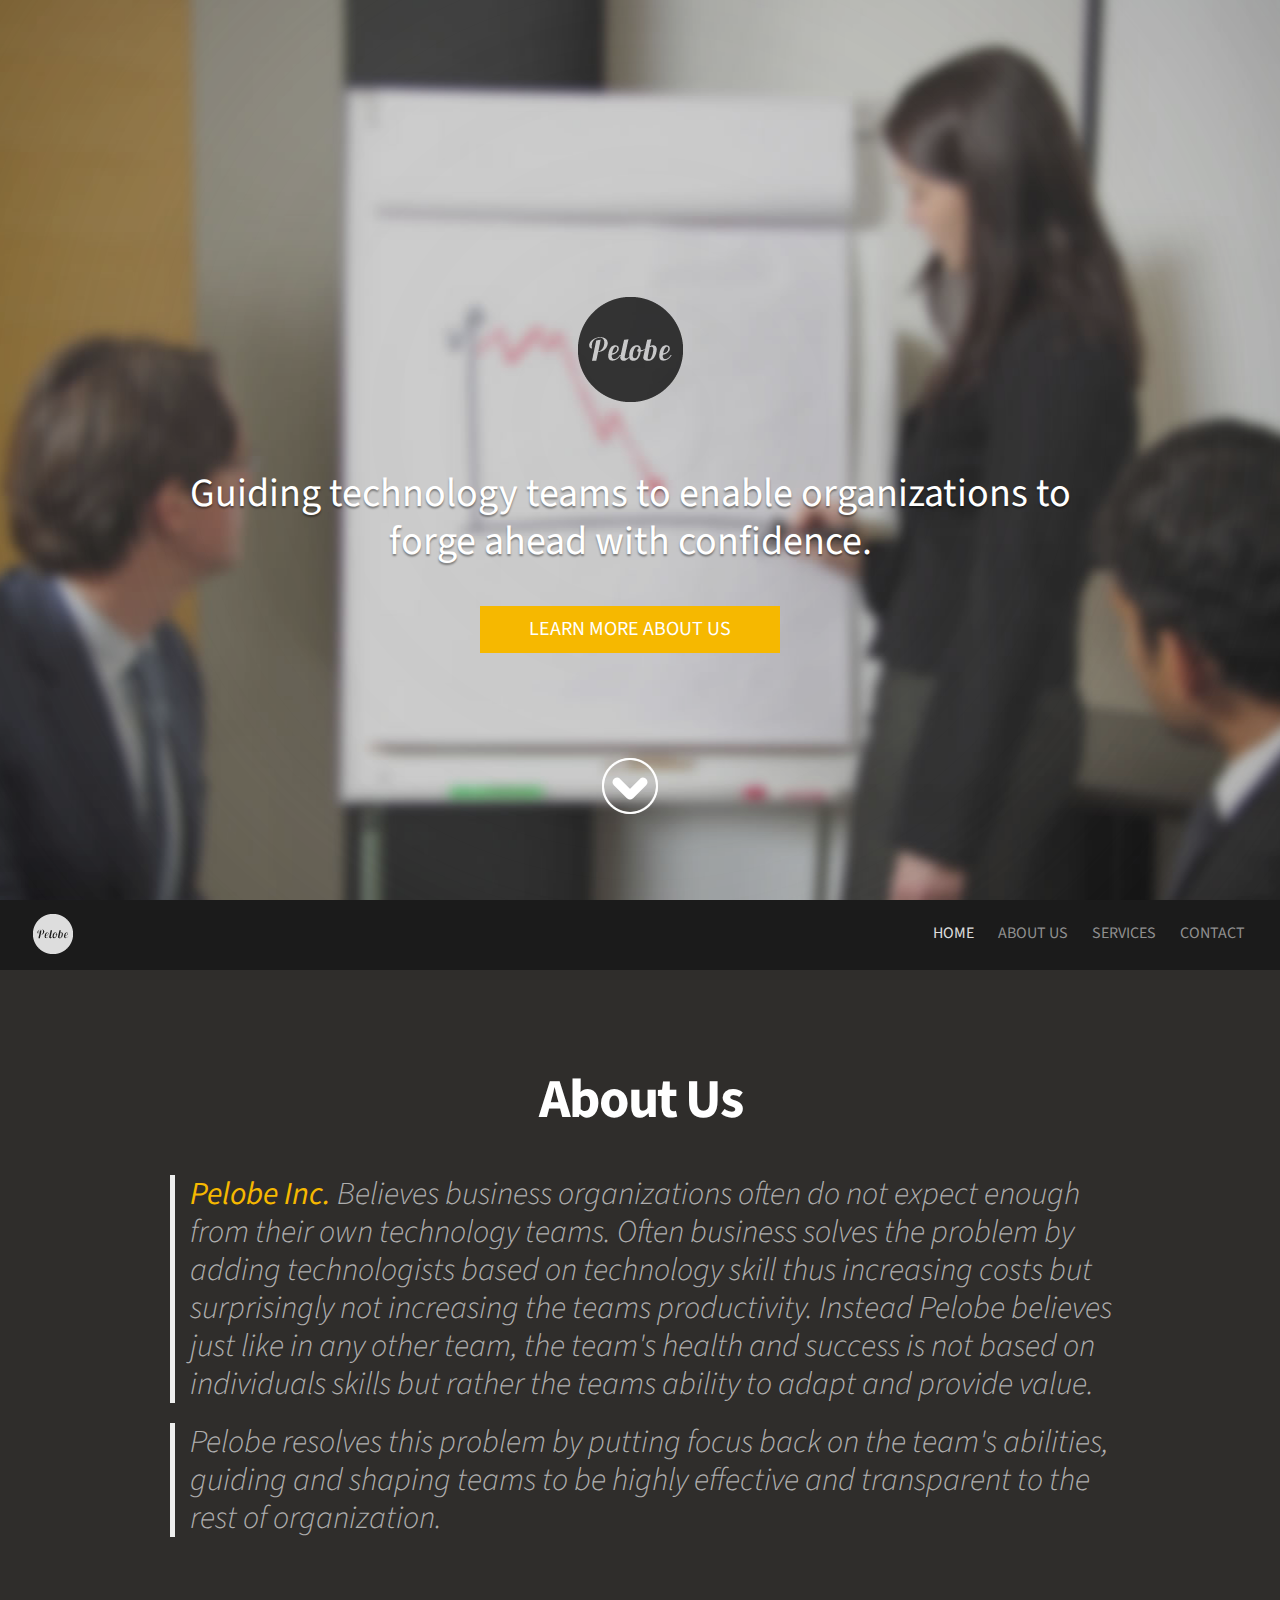
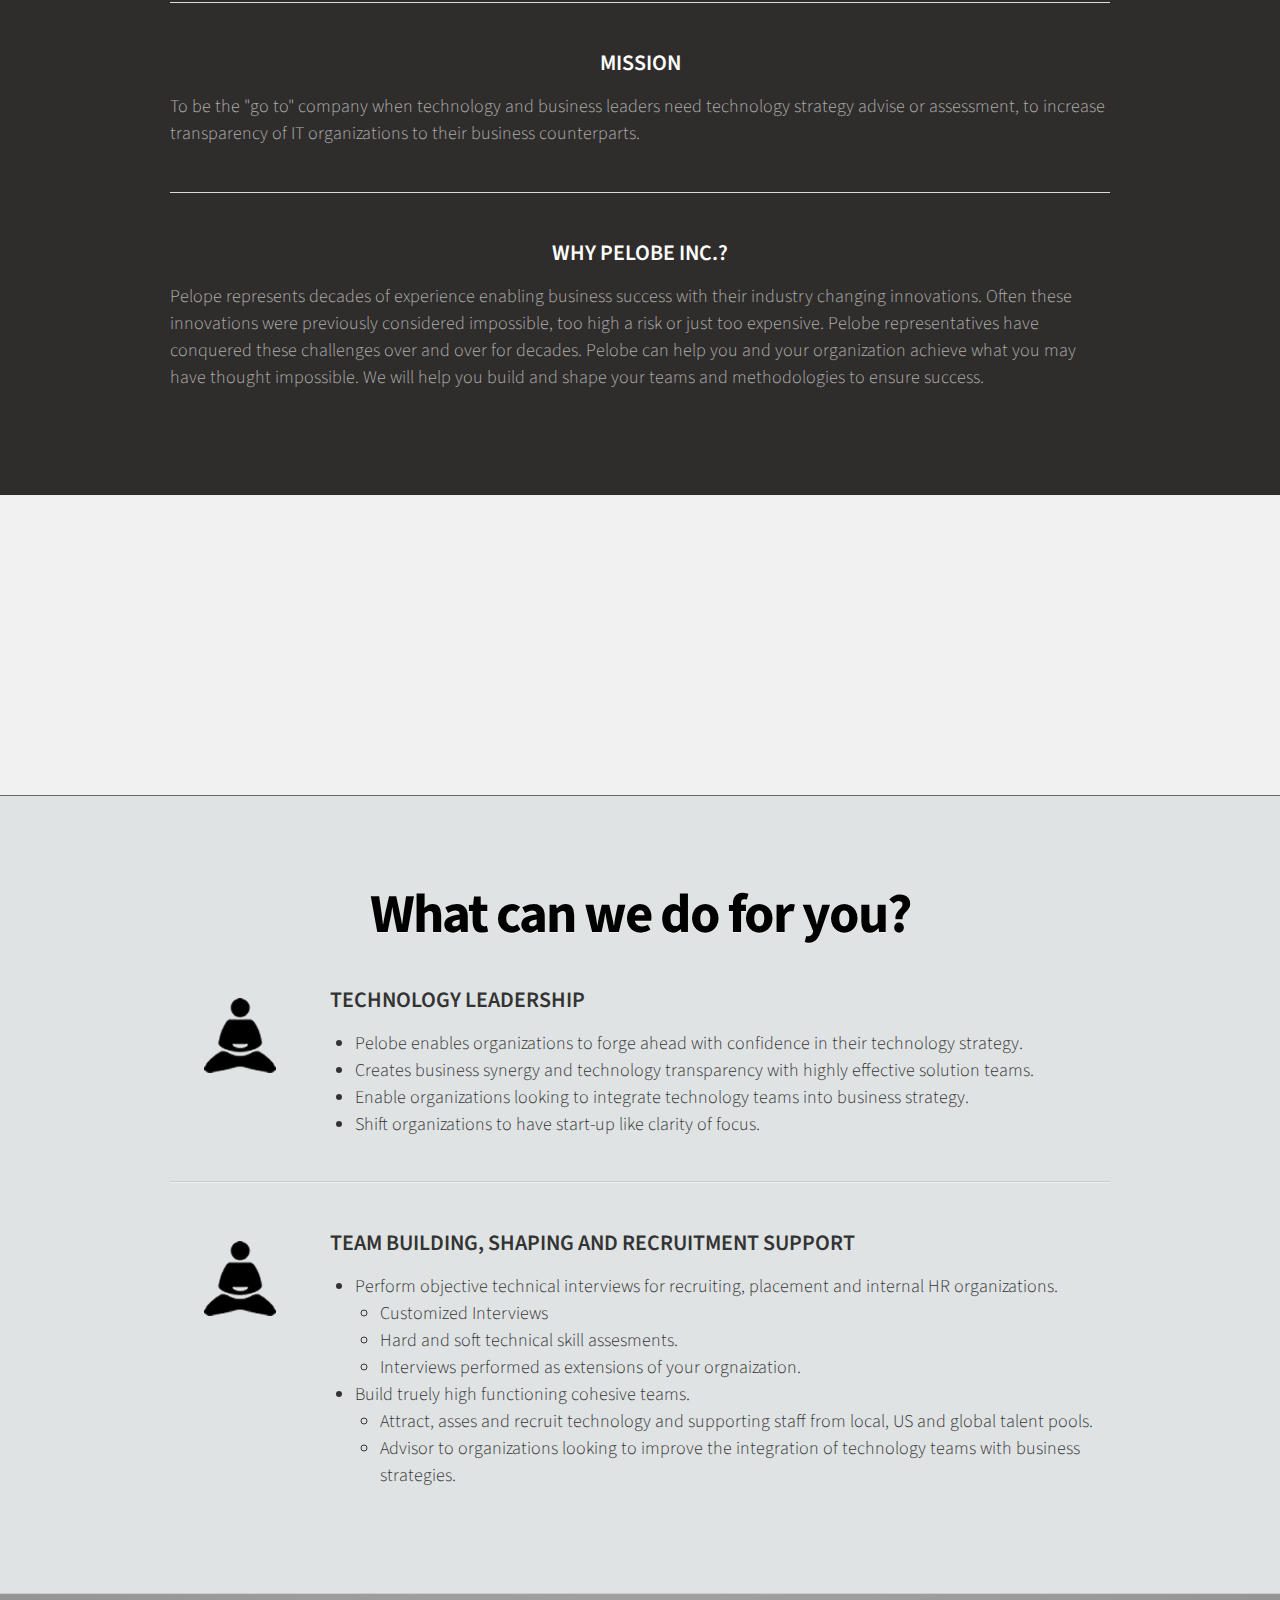
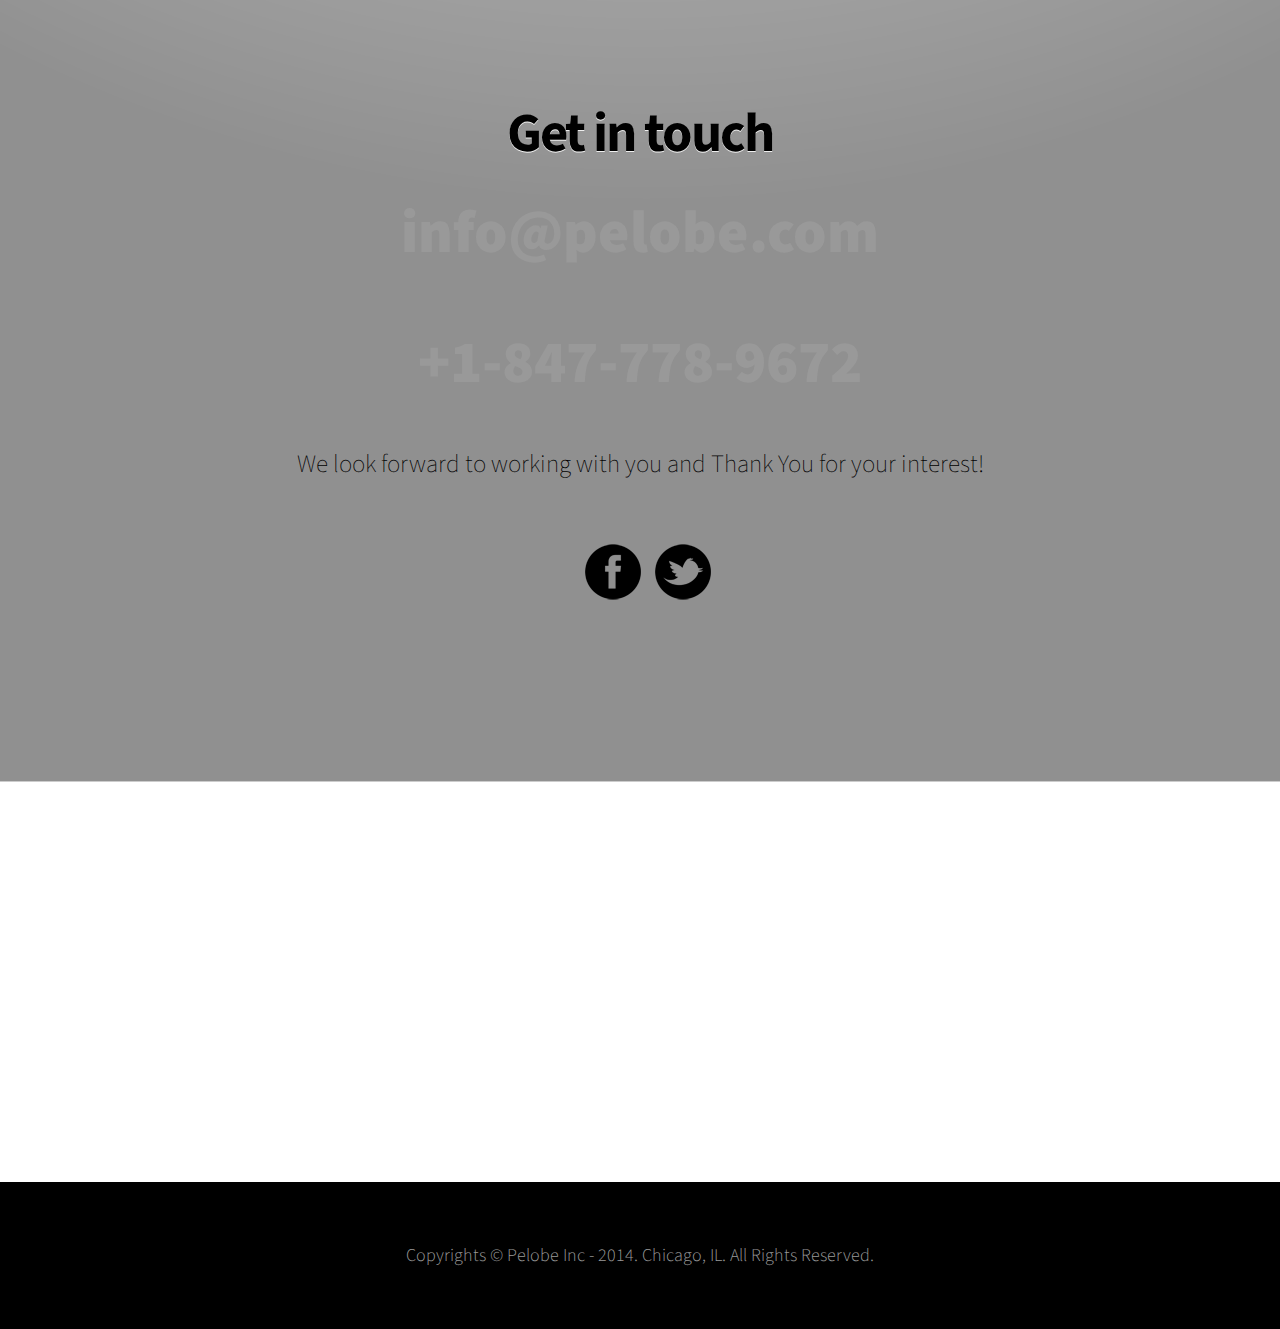
==== public/pelobe2.html @ 1c863369 "Testing new editor" ====
<!DOCTYPE html>
<html lang="en">
  <head>
    <meta charset="utf-8">
    <title>Pelobe Inc. - IT & Software Development Consulting</title>
    <meta name="description" content="">
    <meta name="author" content="">
    <meta name="viewport" content="width=device-width, initial-scale=1.0, maximum-scale=1.0">
    
    <link rel="shortcut icon" href="img/favicon.png" />
    <link href="css/bootstrap.css" rel="stylesheet">
    <link href="css/styles.css" rel="stylesheet">
    <link href="css/flexslider.css" rel="stylesheet">
    <link href="css/jquery.fancybox-1.3.4.css" rel="stylesheet">
    <link href="http://fonts.googleapis.com/css?family=Source+Sans+Pro:300,400,600,700,900,300italic,400italic" rel="stylesheet" type="text/css">
    <link href="http://fonts.googleapis.com/css?family=Source+Sans+Pro:200,300,200italic,300italic" rel="stylesheet" type="text/css">    
    <link href="css/bootstrap-responsive.css" rel="stylesheet">                    

    <!-- Le HTML5 shim, for IE6-8 support of HTML5 elements -->
    <!--[if lt IE 9]>
      <script src="http://html5shim.googlecode.com/svn/trunk/html5.js"></script>
    <![endif]-->
    
    <script>
      (function(i,s,o,g,r,a,m){i['GoogleAnalyticsObject']=r;i[r]=i[r]||function(){
      (i[r].q=i[r].q||[]).push(arguments)},i[r].l=1*new Date();a=s.createElement(o),
      m=s.getElementsByTagName(o)[0];a.async=1;a.src=g;m.parentNode.insertBefore(a,m)
      })(window,document,'script','//www.google-analytics.com/analytics.js','ga');

      ga('create', 'UA-XXXXXXXX-XX', 'SITE-NAME');
      ga('send', 'pageview');

    </script>
  </head>
    
  <body>
      <section id="home" >
          <div class="container">
              <div class="row ">
                  <div>
                      <div id="branding">
                        <span id="logo"></span>
                        <h4>Guiding technology teams to enable organizations to forge ahead with confidence.</h4>
                        <a href="#about">Learn more about us</a>
                      </div>
                      <div id="arrow" class="hidden-phone"><a href="#about"></a></div>
                      <div id="home_bg" class="hidden-phone hidden-tablet" data-stellar-background-ratio="0.5" data-stellar-vertical-offset="0"></div>
                  </div>
              </div>
          </div>
      </section>
      
      <div class="nav-container hidden-phone">
          <nav>
              <div id="logo_small"><a href="#home"><img src="img/logo_small.png" alt="Logo small" ></a></div>
              <ul>
                  <li><a href="#home" class="selected">Home</a></li>
                  <li><a href="#about">About Us</a></li>
                  <li><a href="#services">Services</a></li>
                  <li><a href="#start_project">Contact</a></li>
              </ul>
          </nav>
      </div>
      
      <section id="about">
          <div class="header" >
              <div class="container visible-desktop" id="parallax" data-stellar-ratio="1.1" data-stellar-vertical-offset="0"></div>
              <div class="container visible-tablet" id="parallax_mobile" ></div>
              <div class="container visible-desktop" id="parallax_2" data-stellar-ratio="0.8" data-stellar-vertical-offset="50"></div>
              <div class="container visible-tablet" id="parallax_2_mobile" ></div>
              <div class="container visible-desktop" id="about_header" data-stellar-background-ratio="0.6" data-stellar-vertical-offset="0"><h1>ABOUT US</h1></div>
              <div class="container visible-tablet" id="about_header_mobile" ><h1>ABOUT US</h1></div>
          </div>
          
          <div class="content">
              <div class="container">
                  <div class="row">
                      <div class="span12">
                          <h2 class="centered">About Us</h2>
                          <div class="row margin90">
                              <blockquote class="span12"><b class="highlighted">Pelobe Inc.</b> Believes business organizations often do not expect enough from their own technology teams. Often business solves the problem by adding technologists based on technology skill thus increasing costs but surprisingly not increasing the teams productivity. Instead Pelobe believes just like in any other team, the team's health and success is not based on individuals skills but rather the teams ability to adapt and provide value. </blockquote>
                              <blockquote class="span12">Pelobe resolves this problem by putting focus back on the team's abilities, guiding and shaping teams to be highly effective and transparent to the rest of organization.</blockquote>
                              
                              <div class="span12">
                              
                              <hr>
                                <h4 class="centered highlighted">Mission</h4>
                                  <p> To be the "go to" company when technology and business leaders need technology strategy advise or assessment, to increase transparency of IT organizations to their business counterparts.</p>
                                  
                                  <hr>
                                  
                                  <h4 class="centered highlighted">Why Pelobe Inc.?</h4>
                                  <p>Pelope represents decades of experience enabling business success with their industry changing innovations. Often these innovations were previously considered impossible, too high a risk or just too expensive. Pelobe representatives have conquered these challenges over and over for decades. Pelobe can help you and your organization achieve what you may have thought impossible. We will help you build and shape your teams and methodologies to ensure success.</p>
                              </div>
                          </div>
                      </div>
                  </div>
              </div>
          </div>
      </section>
      
      <section id="services" >
          <div class="header" >
              <div class="container visible-desktop" id="parallax_3"  data-stellar-ratio="0.9" data-stellar-vertical-offset="-500" ></div>
              <div class="container visible-tablet" id="parallax_3_mobile" ></div>
              <div class="container visible-desktop" id="parallax_4" data-stellar-ratio="0.8" data-stellar-vertical-offset="200"></div>
              <div class="container visible-tablet" id="parallax_4_mobile" ></div>
              <div class="container visible-desktop" id="services_header" data-stellar-background-ratio="0.7" data-stellar-vertical-offset="0"><h1>Services</h1></div>
              <div class="container visible-tablet" id="services_header_mobile" ><h1>Services</h1></div>
          </div>
          
          <div class="content">
              <div class="container">
                  <div class="row">
                      <div class="span12 centered">
                          <h2>What can we do for you?</h2>
                      </div>
                      
                      <div class="span12 margin90 services_list">
                          <div class="row">
                              <div class="span2 services_item"></div>
                              
                              <div class="span10">
                                  <h4>Technology Leadership</h4>
                                  <ul>
                                    <li>Pelobe enables organizations to forge ahead with confidence in their technology strategy.</li>
                                    <li>Creates business synergy and technology transparency with highly effective solution teams.</li>
                                    <li>Enable organizations looking to integrate technology teams into business strategy.</li>
                                    <li>Shift organizations to have start-up like clarity of focus.</li>
                                  </ul>
                              </div>
                          </div>
                          
                          <hr>
                          
                          <div class="row">                              
                              <div class="span2 services_item"></div>
                              
                              <div class="span10">
                                  <h4>Team Building, Shaping and Recruitment Support</h4>
                                  <ul>
                                    <li>Perform objective technical interviews for recruiting, placement and internal HR organizations.</li>
					<ul>
						<li>Customized Interviews</li>
						<li>Hard and soft technical skill assesments.</li>
						<li>Interviews performed as extensions of your orgnaization.</li>
  					</ul>
                                    <li>Build truely high functioning cohesive teams.</li>
					<ul>
                                    		<li>Attract, asses and recruit technology and supporting staff from local, US and global talent pools.</li>
                                    		<li>Advisor to organizations looking to improve the integration of technology teams with business strategies. </li>
					</ul>
                                  </ul>
                              </div>
                          </div>
                      </div>
                      
                      <div id="services_bg" class="hidden-phone hidden-tablet" data-stellar-background-ratio="0.5" data-stellar-vertical-offset="0"></div>
                  </div> 
               </div>
          </div>
      </section>
      
      <section id="start_project">
          <div class="container" >
              <div class="row">
                  <div class="span12 centered">
                      <h2>Get in touch</h2>
                      <h1><a class="highlighted" href="mailto:info@pelobe.com">info@pelobe.com</a></h1>
                      <h1><a class="highlighted" href="tel:+1-847-778-9672">+1-847-778-9672</a></h1>
		      <h4 class="centered highlighted">
                          <p>We look forward to working with you and Thank You for your interest!</p>
                      </h4>
                      <ul class="list-social">
                        <li class="facebook"><a target="_blank" href="https://www.facebook.com"></a></li>
                        <li class="twitter"><a target="_blank" href="https://twitter.com"></a></li>
                      </ul>
                      
                  </div>
                  
                  <div id="start_project_bg" class="hidden-phone hidden-tablet" data-stellar-background-ratio="0.5" data-stellar-vertical-offset="0"></div>
              </div>
          </div>
      </section>
      
      <section id="contact">
          <div class="container" id="map"></div>
      </section>
      
      <section id="footer">
          <div class="container" >
              <div class="row">
                  <div class="span12 centered">
                      <p>Copyrights © Pelobe Inc - 2014.  Chicago, IL.  All Rights Reserved.</p>
                      
                  </div>
                  
              </div>
          </div>
      </section>
  </body>
    
    
    
    <script src="js/jquery-1.8.3.min.js"></script>
    <script src="js/jquery.easing.1.3.js"></script>
    <script src="js/bootstrap.js"></script>
    <script src="js/jquery.scrollTo.js"></script>
    <script src="js/waypoints.min.js"></script>
    <script src="js/navbar.js"></script>
    <script src="js/custom.js"></script>
    <script src="js/jquery.stellar.js"></script>
    <script src="js/jquery.flexslider.js"></script>
    <script src="js/jquery.fancybox-1.3.4.pack.js"></script>
    <script src="js/jquery.gmap.js"></script>
    <script type="text/javascript" src="http://maps.google.com/maps/api/js?sensor=false"></script>
    
    
    <script type="text/javascript">
        $(function(){
          $.stellar({
                    horizontalScrolling: false,
                    scrollProperty: 'scroll',
                    positionProperty: 'position',
                    verticalOffset: 0,
                    hideDistantElements: true,
                    viewportDetectionInterval: 100
                    });
          
          });
    </script>
    
    <script type="text/javascript">
        $(window).load(function() {
                       $('#portfolio1, #portfolio2, #portfolio3').flexslider({slideshow: false});
                       });
    </script>
    
    <script type="text/javascript">
        $(document).ready(function(){
                          $("#map").gMap({ controls: false,
                                         scrollwheel: false,
                                         draggable: false,
                                         markers: [{ latitude: 41.8500300,
                                                   longitude: -87.6500500,
                                                   icon: { image: "img/pin.png",
                                                   iconsize: [32, 47],
                                                   iconanchor: [32,47],
                                                   infowindowanchor: [12, 0] } }
                                                   ],
                                         icon: { image: "img/pin.png",
                                         iconsize: [26, 46],
                                         iconanchor: [12, 46],
                                         infowindowanchor: [12, 0] },
                                         latitude: 41.8500300,
                                         longitude: -87.6500500,
                                         zoom: 10 });
                          });
    </script>

</html>
---- public/css/styles.css ----
/* Misc
******************************************************************/

.margin90 {
    margin-bottom:90px;
}

body {
    overflow-x:hidden;
    overflow-y:scroll;
    color: #333;
    font-weight: 300;
}

h2 {
  font-size: 55px;
  margin-bottom: 35px;
  text-shadow: 0 1px #eee;
  letter-spacing: -2px;
}

h3 {
  font-size: 25px;
  line-height: 25px;
}

hr {
  margin: 0 0 50px 0;
}

blockquote {
  font-size: 32px;
  line-height: 38px;
  margin-bottom: 20px;
  font-style: italic;
}

.content {
    background-color:white; 
    padding-top:90px; 
    position:relative; 
    z-index:90
}

.content img {
/*    margin-bottom:20px;*/
}
.centered {
    text-align:center;
}
.centered h2 {
/*    margin-bottom: 80px;*/
}

.header{
    position:relative;
    display: none;
}

#parallax {
    background: url(../img/about_bg2.png) no-repeat center top  ;
    
    width:100%;
    height:600px;
    position:absolute;
    display:block;
    z-index: 10;
}

#parallax_2 {
    background: url(../img/about_bg3.png) no-repeat center top  ;
    
    width:100%;
    height:600px;
    position:absolute;
    display:block;
    z-index: 1;
}

#parallax_3 {
    background: url(../img/bg.jpg) no-repeat center  top;
    display:block;
    width:100%;
    height:600px;
    position:absolute;
    z-index: 2;
}

#parallax_4 {
    background: url(../img/services_bg3.png) no-repeat center top;      
    display:block;
    width:100%;
    height:600px;
    position:absolute;
    z-index: 10; 
}

#parallax_5 {
    background: url(../img/works_bg2.png) no-repeat center top  ;    
    width:100%;
    height:600px;
    position:absolute;
    display:block;
    z-index: 1;
}

#parallax_6 {
    background: url(../img/works_bg3.png) no-repeat center top  ;    
    width:100%;
    height:600px;
    position:absolute;
    display:block;
    z-index: 10;
}

/* NAV
******************************************************************/

.nav-container {
    background-color:#1b1b1b; 
    height:70px; 
    position: relative; 
    z-index: 200;
}

nav {
	z-index: 200;
	width: 100%;
	background-color:#1b1b1b;
	position: relative;
  float:left;
  height:70px;
  opacity: .85;	
}

nav ul {
    margin-right:15px;
    float:right
}

#logo_small {
    float:left;
    margin-left:30px;
    margin-top: 14px;
}

nav li {
    text-transform:uppercase;
	display: inline;
	list-style: none;    
}

nav li a {
  margin-top:20px;
	text-decoration: none;
	font-size: 16px;
	color: #a4a4a4;
	font-weight: 400;
	display: inline-block;
	margin-right:20px;
  text-align: center;	
}

nav li a:hover,
nav li a.selected {
	color: #fff;
	text-decoration: none;
}
.sticky {
	position: fixed;
	top: 0px;
	z-index: 200;
}

#services, #works, #start_project {
  border-bottom: 1px solid #ccc;
}

.highlighted {
/*  color: #8AB423 !important;*/
  color: #f6b800;
}


/* Home
******************************************************************/


#home { 
    background:
      url(../img/overlay_bg.png) no-repeat center 0,
      url(../img/bg.jpg) repeat 0 0;
    background-color:#f1f1f1;
    width:100%;
    position:relative;
    display:block;
    text-align: center;
    z-index:20;
}

#home_bg { 
    background:
      url(../img/overlay_bg.png) no-repeat center 0,
      url(../img/bg-3.jpg) no-repeat center center;
    background-color:#f1f1f1;
    width:100%;
    height:100%;
    position:absolute;
    z-index:2;
    top:0px;
    left:0px;
}


#arrow {
    width:79px;
    height:78px;
    position:absolute;
    bottom:75px;
    z-index:200;
}

#arrow a {
    position:absolute;
    left:0px;    
    z-index:200;	
    width:79px;
    height:78px;
    background: url(../img/next_arrow.png) no-repeat center top;
}

#arrow a:hover {
	background: url(../img/next_arrow.png) no-repeat center -79px;
}

#branding {
  position: relative;
  z-index: 300;
  margin: 250px auto 0 auto;
  text-align: center;
}

#branding #logo {
  width: 110px;
  height: 110px;
  display: block;
  background: url(../img/main_logo.png) no-repeat center center;
  margin: 0 auto;
}

#branding a {
    display: block;
    z-index: 4;
    font-size: 20px;
    width: 260px;
    margin: 0 auto;
    padding: 10px 20px;
    text-decoration: none;
/*    background: #8AB423;*/
    background: #f6b800;
    color: #fff;
    text-transform: uppercase;
    font-weight: bolder;
}

#branding a:hover {
  background: #D8A306;
}

#branding h3 {
  font-size: 45px;
  margin-top: 20px;
  text-shadow: 0 1px #FFFFFF;
}

#branding h4 {
  margin-top: 20px;
  margin-bottom: 40px;
  font-size: 40px;
  text-shadow: 0px 2px 2px rgba(0, 0, 0, 0.4);
  color: #fff;
  font-weight: bolder;
  line-height: 1.2;
}


/* About
******************************************************************/

#about .content {
  background: none;
  background-color: #2F2D2B;
  color: #afafaf;
}

#about .content h2, #about .content h3, #about .content h4 {
  color: #fff;
  text-shadow: none;
  opacity: 1;
}

#about #logo-legend {
  font-size: 12px;
  line-height: 20px;
  display: block;
  width: 300px;
  padding: 10px;
  text-align: center;
}

#about .content .team_member {
  border-radius: 100%;
/*  width: 200px;*/
}

#about ul {
  margin: 0;
  padding: 0;
}

#about ul li {
  list-style: none;
  padding: 5px 20px;
  display: inline-block;
  background: #FCEDED;
  border: 1px solid #F7D3D2;
  margin: 0 5px 10px 0;
  border-radius: 4px;
  text-transform: capitalize;
}

#about_header {
/*    background: url(../img/about_bg.jpg) no-repeat center center  ;*/
    background-color: #FED100; 
    width:100%;
    height:450px;
    position:relative;
    display:block;
    text-align: center;  
}

#about_header_mobile {
/*    background: url(../img/about_bg.jpg) no-repeat center center  ;*/
    background-color:#e24e4e; 
    width:100%;
    height:450px;
    position:relative;
    display:block;
    text-align: center;  
}

#about hr {
  margin-top: 45px;
}


#about_header h1 {
    font-size: 220px;
    font-weight: 900;
    letter-spacing: -8px;
    line-height: 115px;
    color:black;
    text-transform:uppercase;
    margin-top:200px;
    z-index: 3;
    position:relative;
}


/* Services
******************************************************************/
#services_bg { 
    background: url(../img/bg-5.jpg) no-repeat center center;
    background-color:#f1f1f1;
    width:100%;
    height:300px;
    position:absolute;
    z-index: -2;
    top:0px;
    left:0px;
    border-bottom: 1px solid #666;
}

#services .content {
  background-color: #E0E3E4;
  padding-top: 380px;
}

#services h4, #about h4 {
  font-size: 22px;
  font-weight: 600;
  line-height: 20px;
  margin-bottom: 20px;
  text-transform: uppercase;
}

#services .content .span3 img {
  opacity: .55;
}

#services_header {
    background: url(../img/bg.jpg) no-repeat center center  ;
    background-color:#D9CEAD; 
    width:100%;
    height:450px;
    position:relative;
    display:block;
    text-align: center;  
     
}

#services_header_mobile {
    background: url(../img/services_bg.jpg) no-repeat center center  ;
    background-color:#e24e4e; 
    width:100%;
    height:450px;
    position:relative;
    display:block;
    text-align: center;    
}

#services_header h1 {
    font-size: 220px;
    font-weight: 900;
    letter-spacing: -8px;
    line-height: 115px;
    color:black;
    text-transform:uppercase;
    margin-top:200px;
    z-index: 3;
    position:relative;
}

#services hr {
  border-top: 1px solid rgba(0, 0, 0, 0.1);
  border-bottom: 1px solid rgba(255, 255, 255, 0.5);
  margin-top: 30px;
}

.services_item {
  margin-bottom:40px;
  padding-top: 120px;
  background: url(../img/service-item.png) no-repeat center 0;
}

#process h3 {
    text-transform:uppercase;
    margin-bottom:20px;
    margin-top: -15px;
}



/* Works
******************************************************************/

#works .content {
  background-color: white;
}

#works_header {
/*    background: url(../img/works_bg.jpg) no-repeat center center  ;*/
    background-color:#961E3C; 
    width:100%;
    height:450px;
    position:relative;
    display:block;
    text-align: center;
}
#works_header_mobile {
/*    background: url(../img/works_bg.jpg) no-repeat center center  ;*/
    background-color:#e24e4e; 
    width:100%;
    height:450px;
    position:relative;
    display:block;
    text-align: center;
}

#works_header h1 {
    font-size: 220px;
    font-weight: 900;
    letter-spacing: -8px;
    line-height: 115px;
    color:black;
    text-transform:uppercase;
    margin-top:200px;
    z-index: 3;
    position:relative;

}

#works .content .project {
  font-size: 35px;
  margin: 10px 0 30px 0;
  text-transform: uppercase;
}

.client h5 {
    text-transform:uppercase; 
    margin-top:2px; 
    margin-bottom:20px;
}


/* Map and contact
******************************************************************/

#start_project {
    background-color: transparent;
    display:block;
    position:relative;
    padding-bottom: 100px;
}

#start_project h2 {    
    color:black;
    margin-top:100px;
    margin-bottom:20px;
}

#start_project h1 {
    color:black;
    margin-top:20px;
    margin-bottom:50px;
}

#start_project a {
    color:#999;
}

#start_project p { 
    color:black;
}

#map {
    height:400px; 
    width:100%; 
    position: relative;
}

#start_project_bg { 
    background:
      url(../img/overlay_bg.png) no-repeat center 0,
      url(../img/bg-4.jpg) no-repeat center top;
    background-color:#f1f1f1;
    width:100%;
    height:100%;
    position:absolute;
    z-index: -2;
    top:0px;
    left:0px;
}


/* Social icons
******************************************************************/
 
.list-social li {
    padding:0 10px 10px 0; 
    list-style: none; 
    margin:0px; 
    text-align: center; 
    display: inline-block; 
    margin-top:50px; 
    margin-bottom:50px;
}

.list-social li.facebook a {
    background:url(../img/social_facebook.png) no-repeat 0 0;
    height:56px;
    width:56px;
    display:block;
    float:left; 
    background-position:0 0;    
}

.list-social li.twitter a {
    background:url(../img/social_twitter.png) no-repeat 0 0;
    height:56px;
    width:56px;
    display:block;
    float:left; 
    background-position:0 0;
}

.list-social li.facebook a:hover,
.list-social li.twitter a:hover {
background-position:0 -56px;
}


/* Footer
******************************************************************/


#footer {
    background-color:black;
    display:block;
    position:relative
}

#footer p {
    margin: 60px 0px;
    color: #999;
}
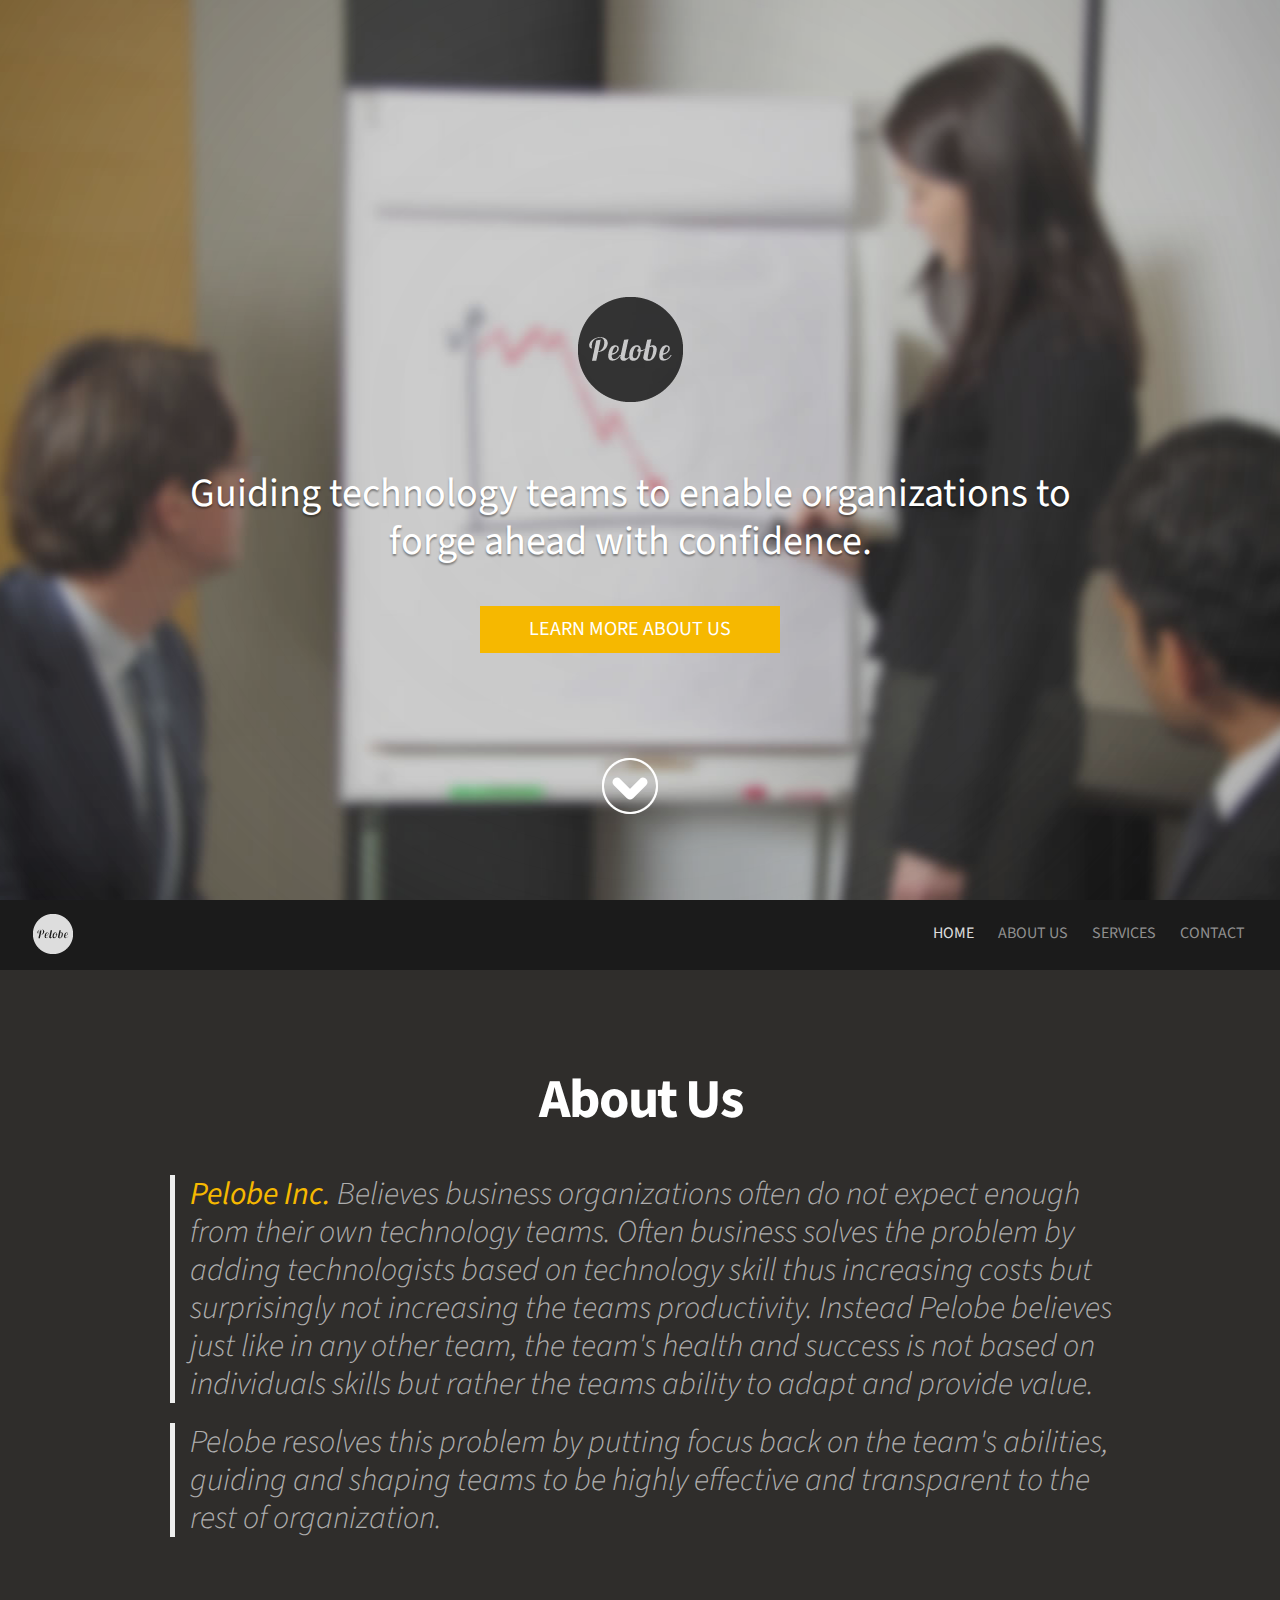
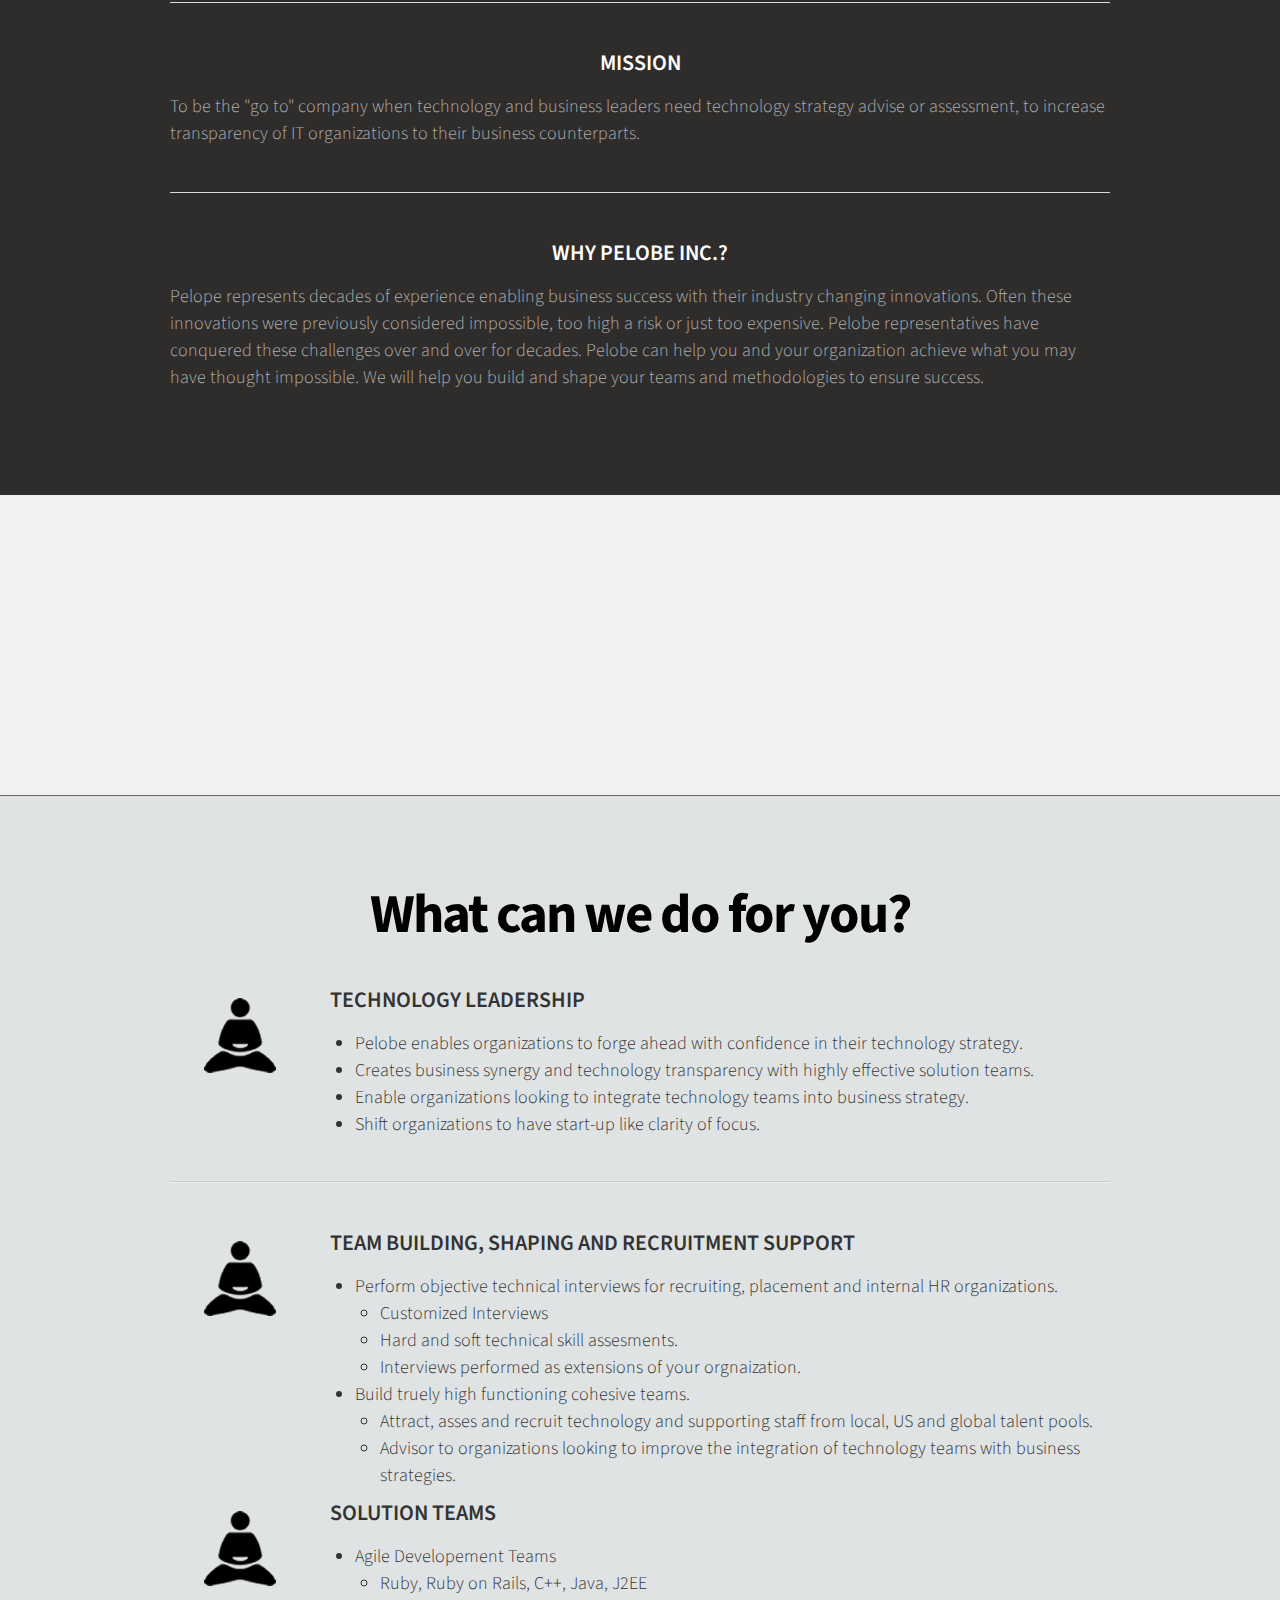
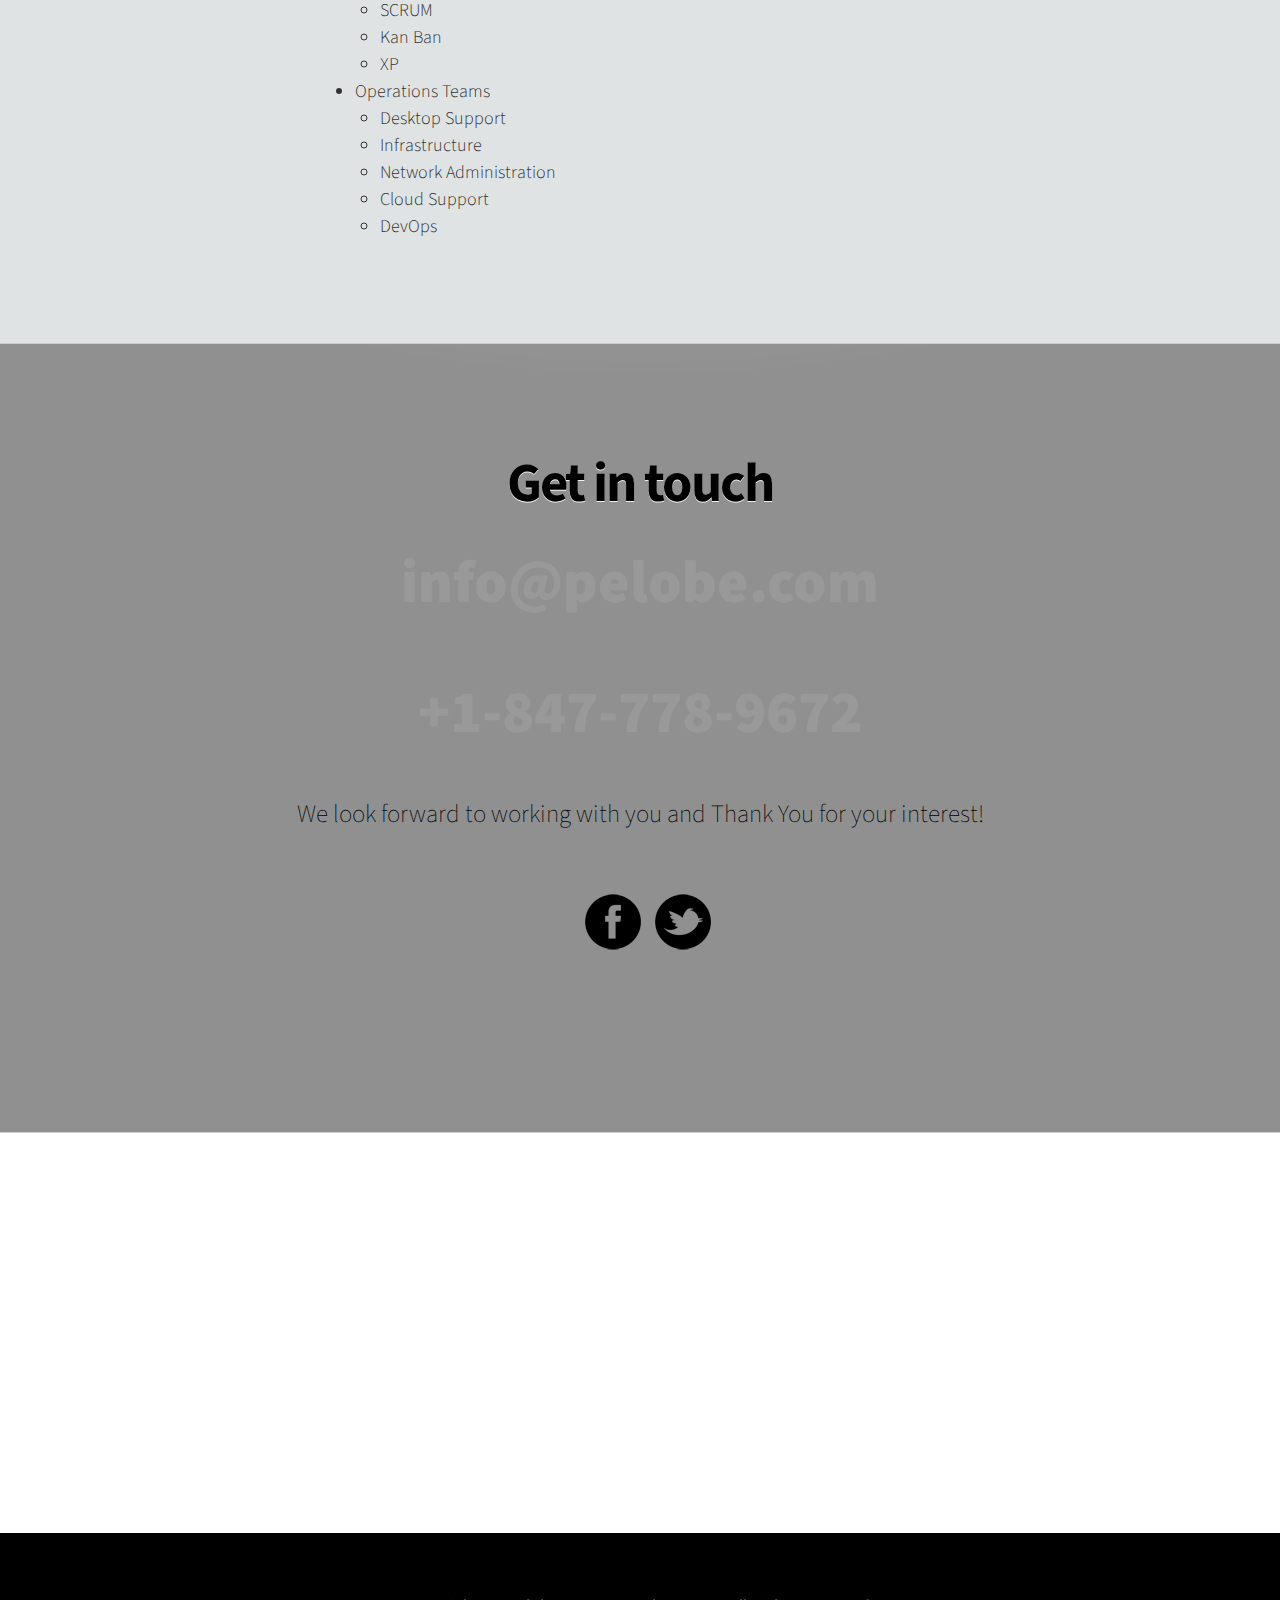
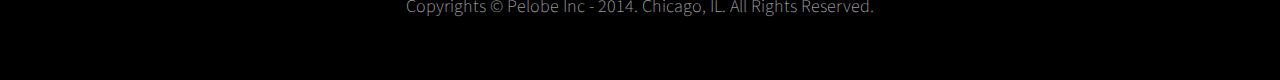
==== commit cd3326b1: "Testing new editor" ====
--- a/public/pelobe2.html
+++ b/public/pelobe2.html
@@ -150,6 +150,30 @@
                                     		<li>Attract, asses and recruit technology and supporting staff from local, US and global talent pools.</li>
                                     		<li>Advisor to organizations looking to improve the integration of technology teams with business strategies. </li>
 					</ul>
+                                  </ul>
+                              </div>
+                          </div>
+                          <div class="row">                              
+                              <div class="span2 services_item"></div>
+                              
+                              <div class="span10">
+                                  <h4>Solution Teams</h4>
+                                  <ul>
+                                    <li>Agile Developement Teams</li>
+										<ul>
+										<li>Ruby, Ruby on Rails, C++, Java, J2EE</li>
+										<li>SCRUM</li>
+										<li>Kan Ban</li>
+										<li>XP</li>
+  										</ul>
+                                    <li>Operations Teams</li>
+										<ul>
+	                                    <li>Desktop Support</li>
+	                                    <li>Infrastructure</li>
+	                                    <li>Network Administration</li>
+	                                    <li>Cloud Support</li>
+	                                    <li>DevOps</li>
+										</ul>
                                   </ul>
                               </div>
                           </div>
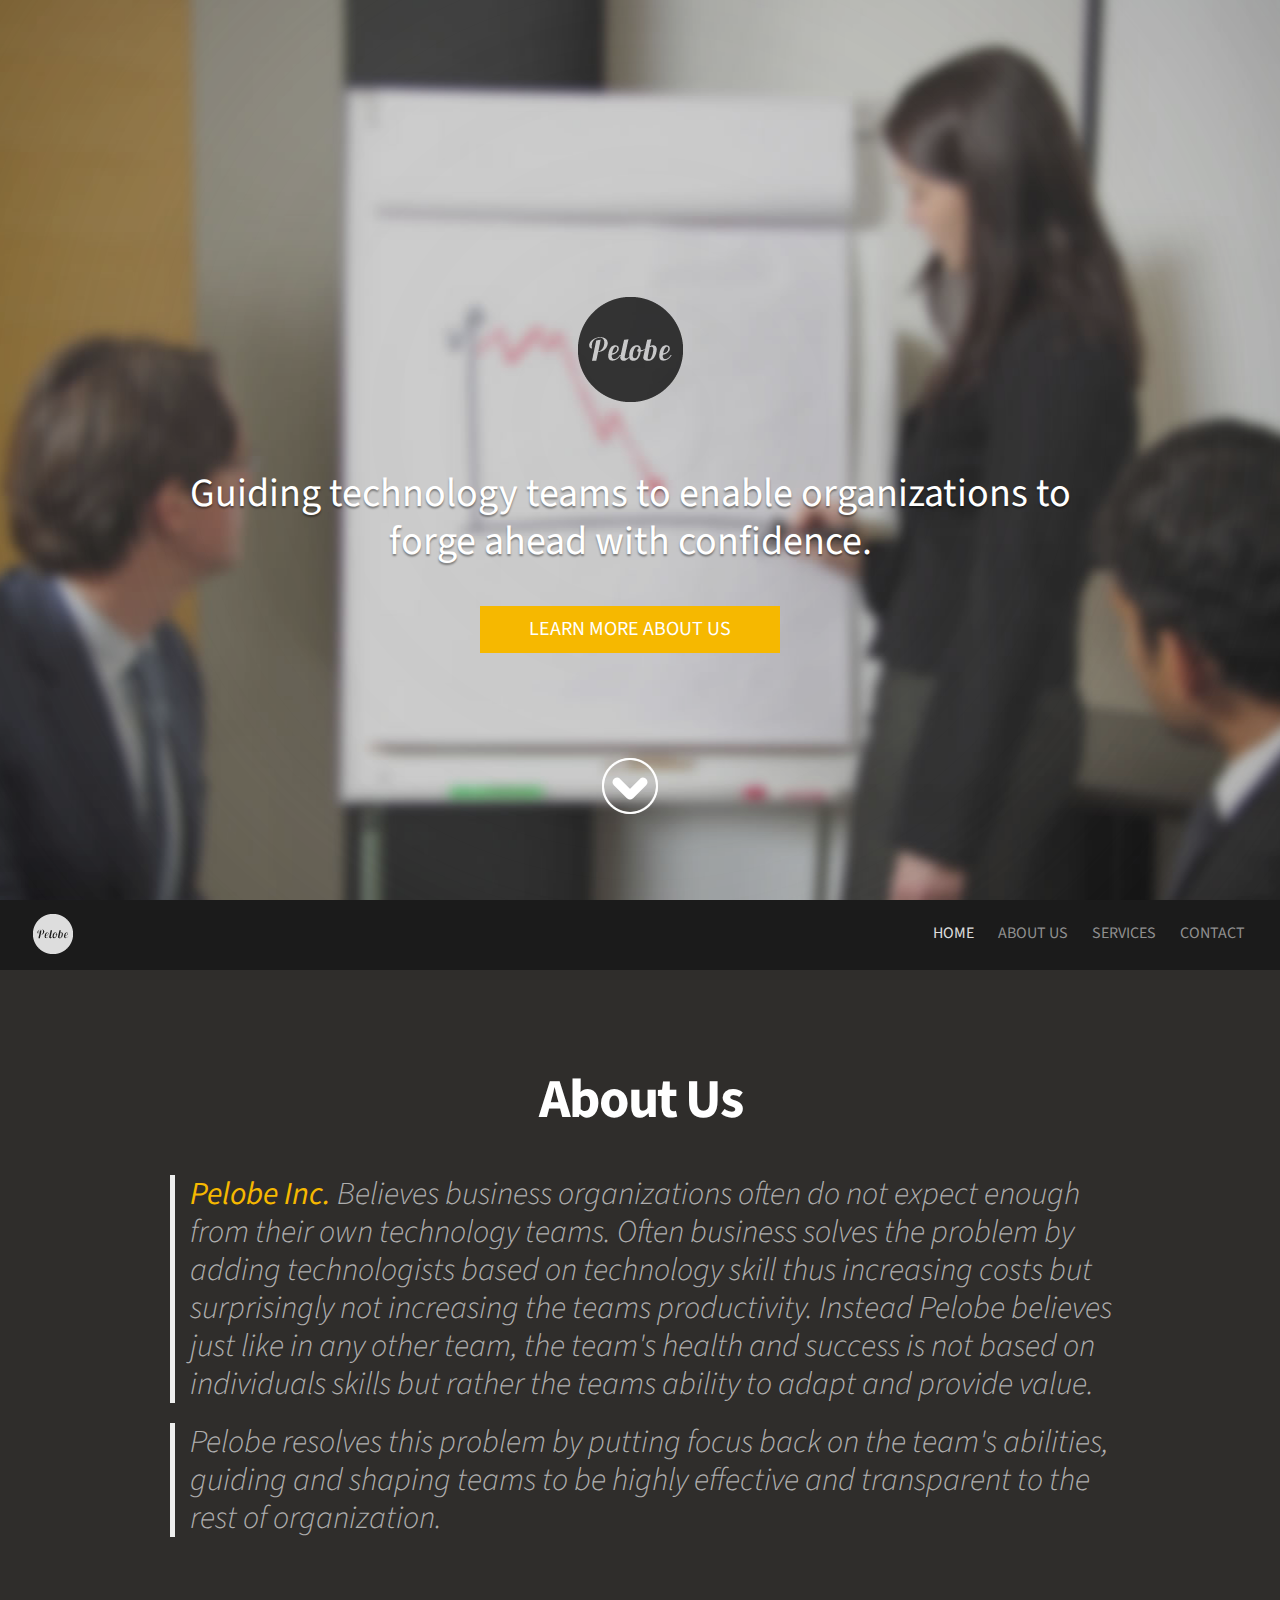
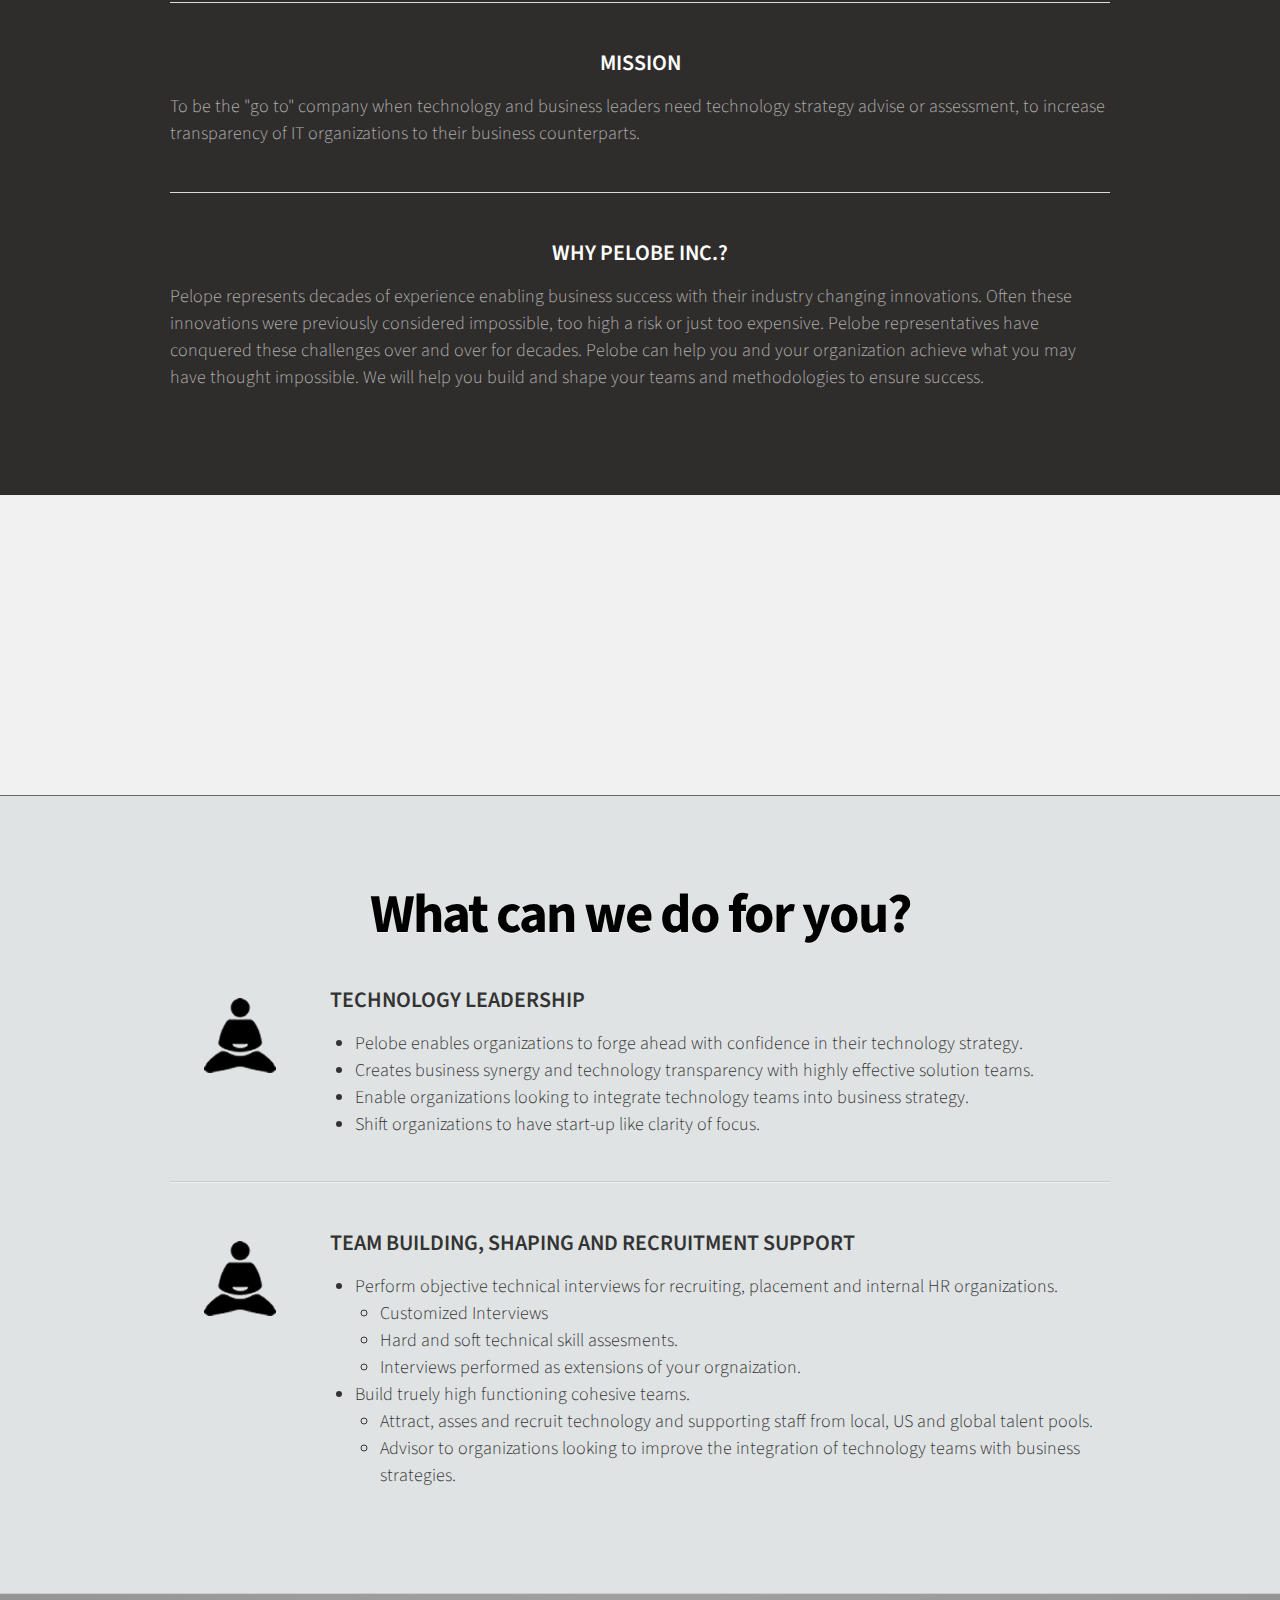
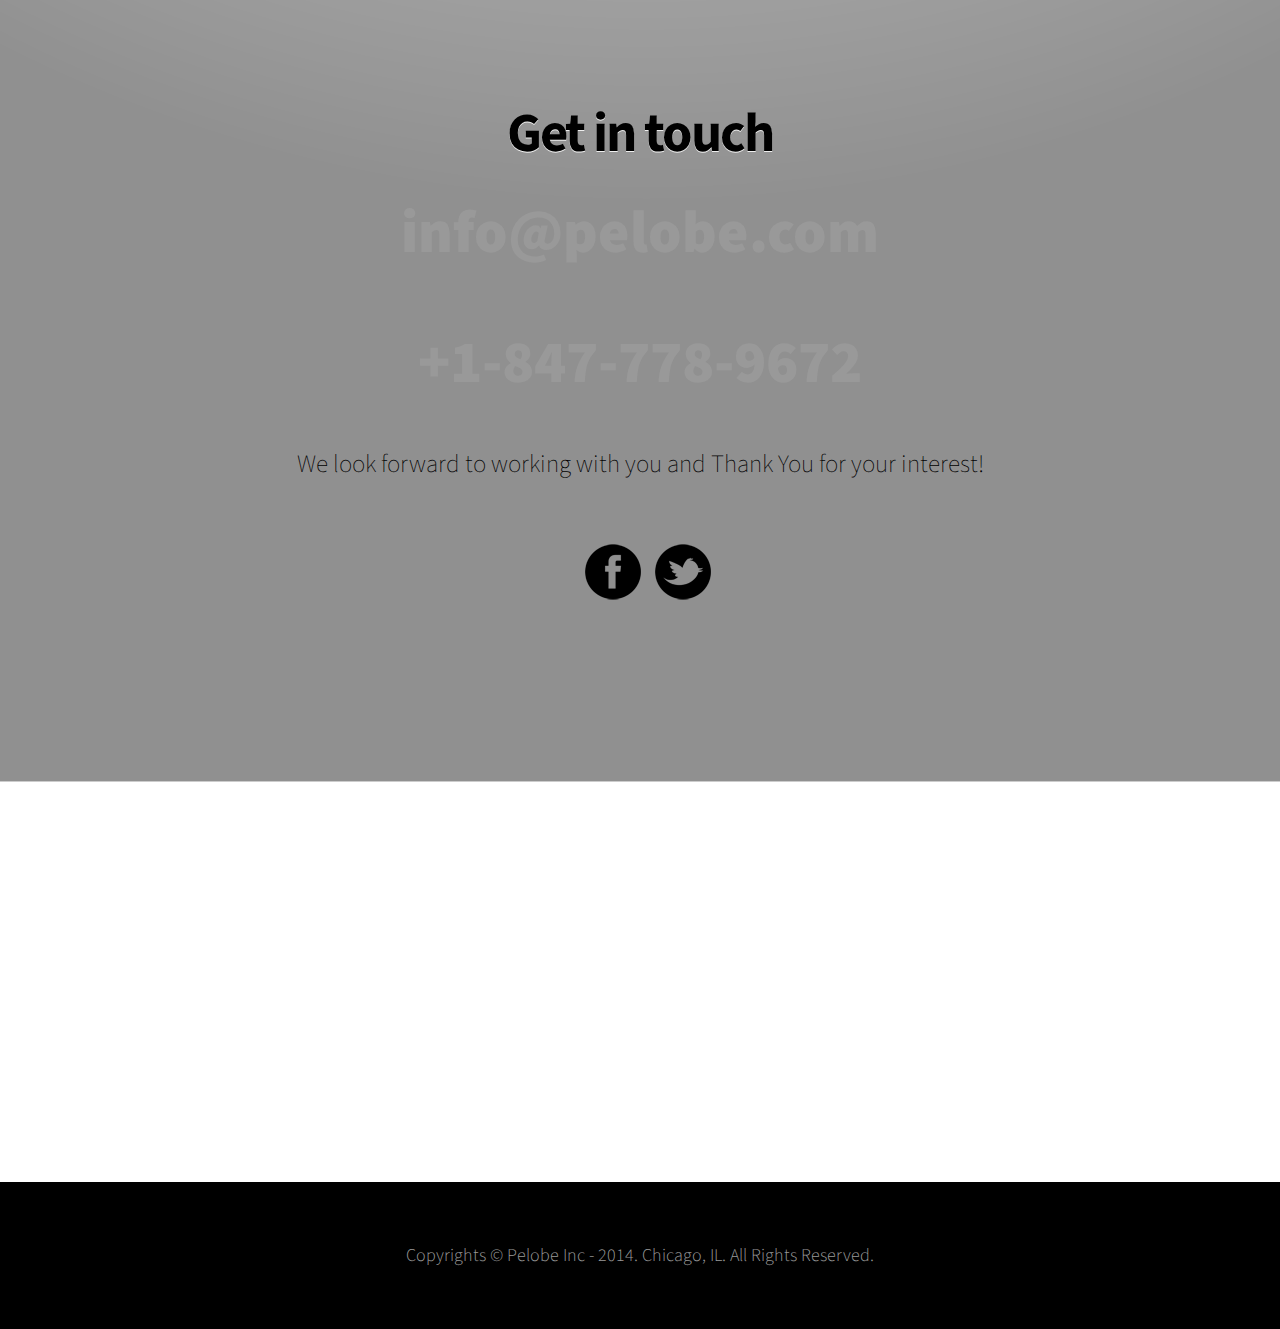
==== commit 7c16a170: "Testing new editor" ====
--- a/public/pelobe2.html
+++ b/public/pelobe2.html
@@ -153,30 +153,7 @@
                                   </ul>
                               </div>
                           </div>
-                          <div class="row">                              
-                              <div class="span2 services_item"></div>
-                              
-                              <div class="span10">
-                                  <h4>Solution Teams</h4>
-                                  <ul>
-                                    <li>Agile Developement Teams</li>
-										<ul>
-										<li>Ruby, Ruby on Rails, C++, Java, J2EE</li>
-										<li>SCRUM</li>
-										<li>Kan Ban</li>
-										<li>XP</li>
-  										</ul>
-                                    <li>Operations Teams</li>
-										<ul>
-	                                    <li>Desktop Support</li>
-	                                    <li>Infrastructure</li>
-	                                    <li>Network Administration</li>
-	                                    <li>Cloud Support</li>
-	                                    <li>DevOps</li>
-										</ul>
-                                  </ul>
-                              </div>
-                          </div>
+                          
                       </div>
                       
                       <div id="services_bg" class="hidden-phone hidden-tablet" data-stellar-background-ratio="0.5" data-stellar-vertical-offset="0"></div>
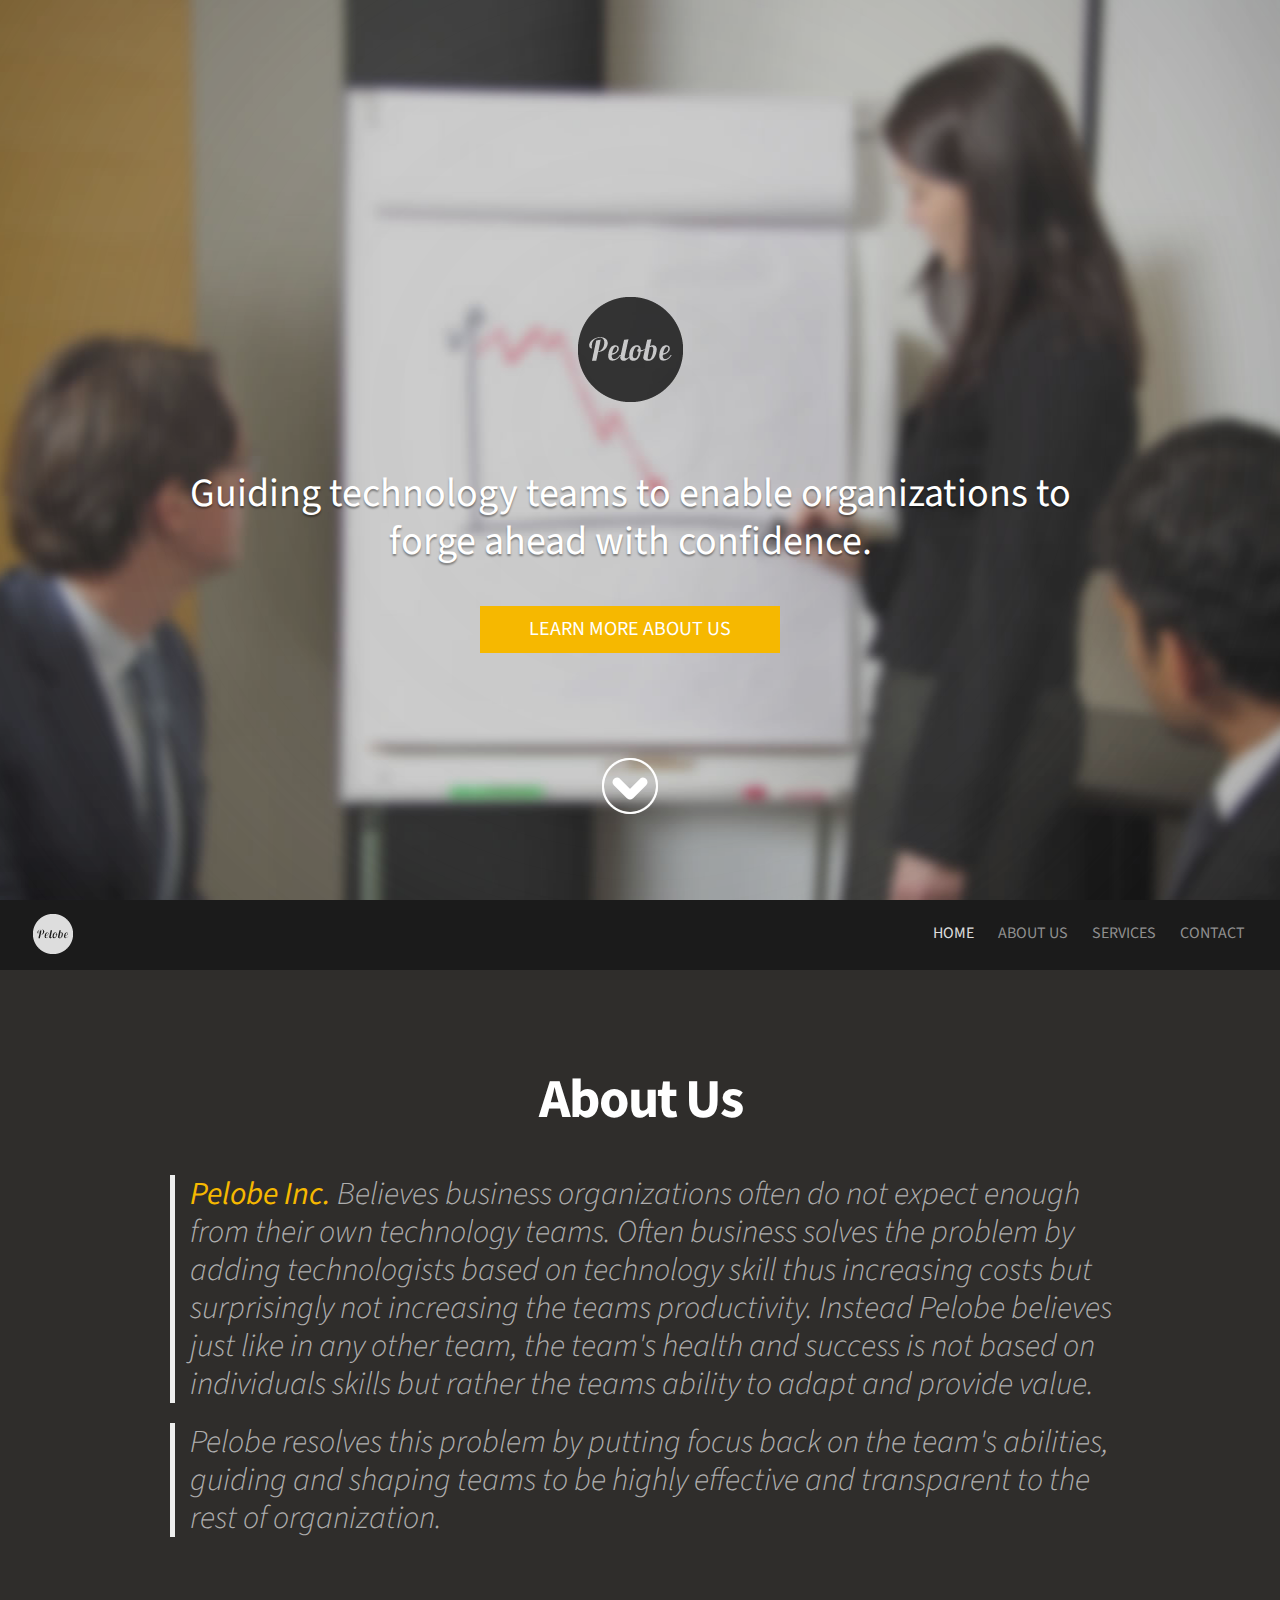
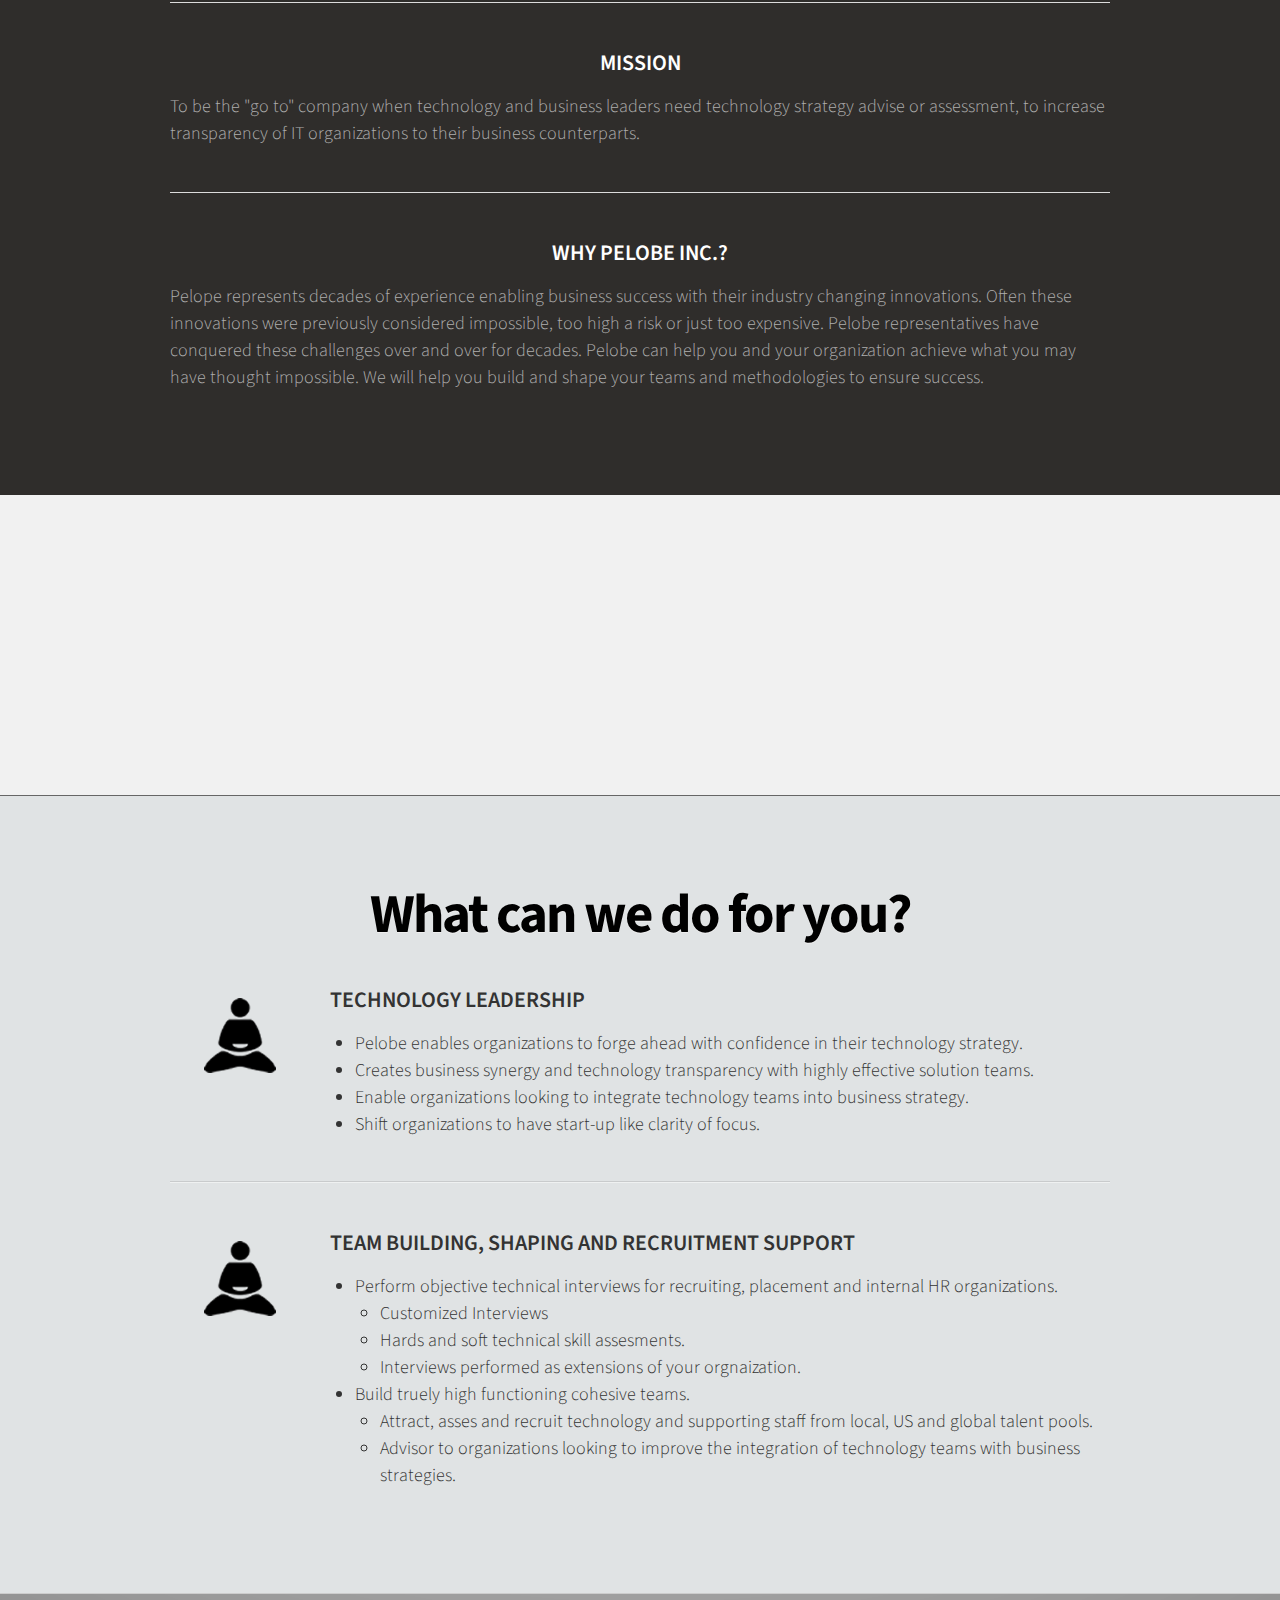
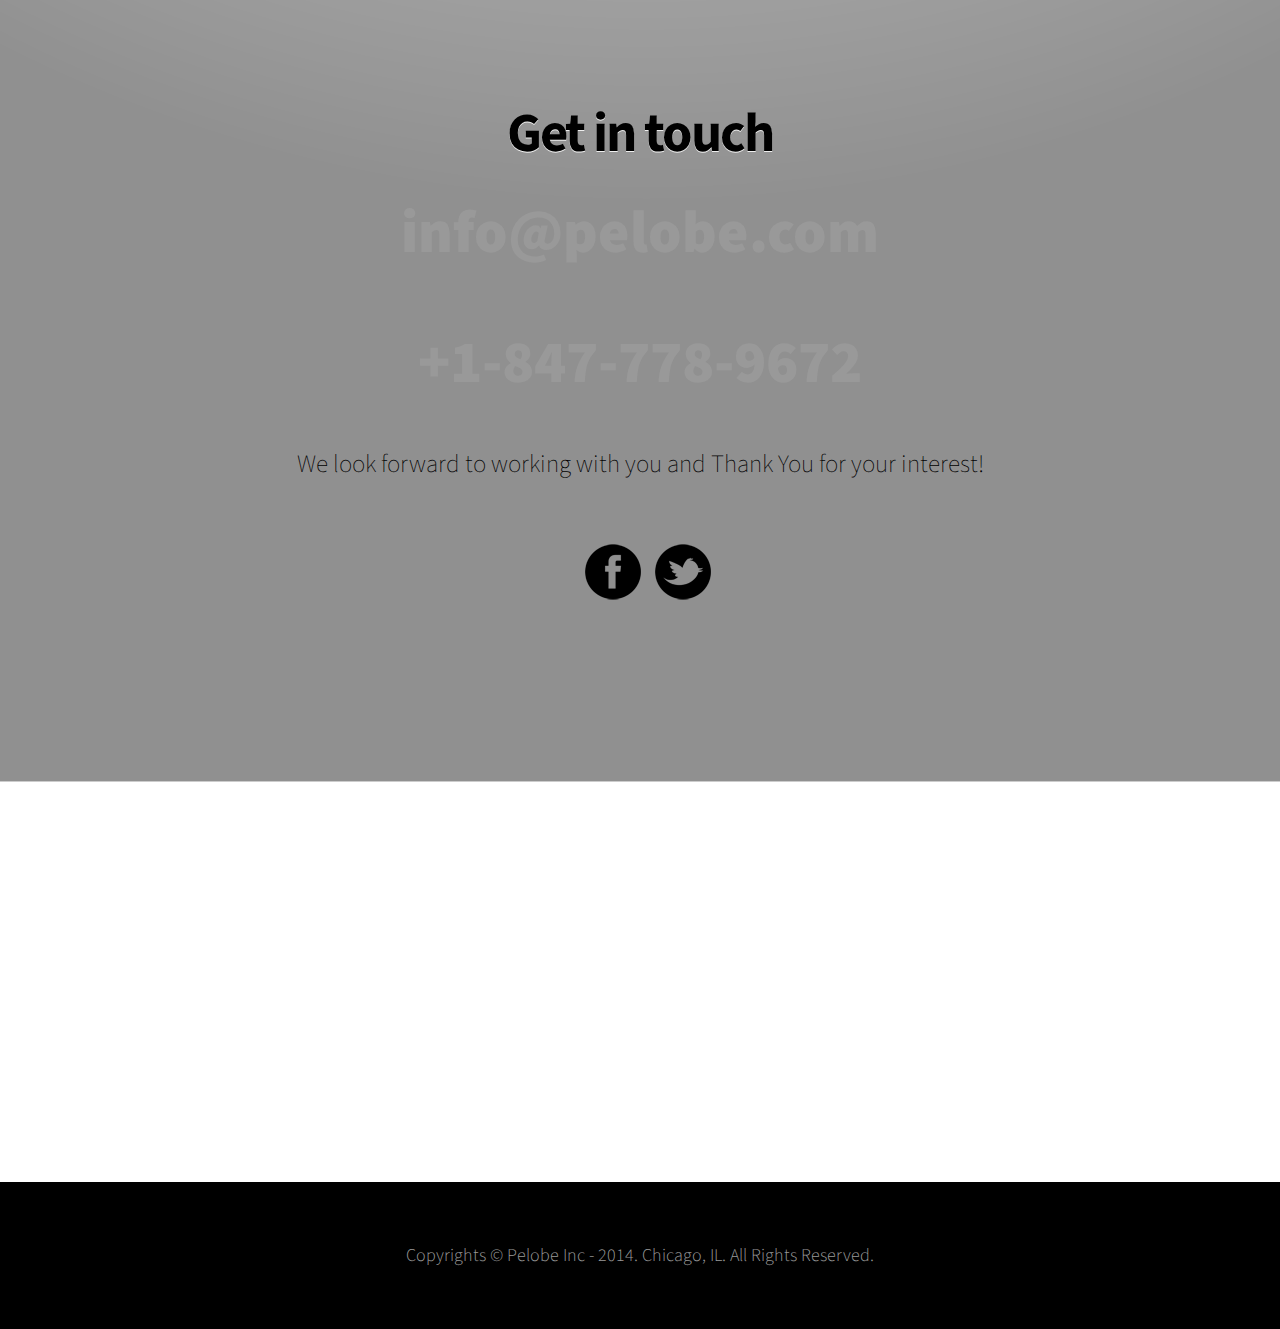
==== commit 6f42c0ba: "Testing new editor" ====
--- a/public/pelobe2.html
+++ b/public/pelobe2.html
@@ -142,7 +142,7 @@
                                     <li>Perform objective technical interviews for recruiting, placement and internal HR organizations.</li>
 					<ul>
 						<li>Customized Interviews</li>
-						<li>Hard and soft technical skill assesments.</li>
+						<li>Hards and soft technical skill assesments.</li>
 						<li>Interviews performed as extensions of your orgnaization.</li>
   					</ul>
                                     <li>Build truely high functioning cohesive teams.</li>
